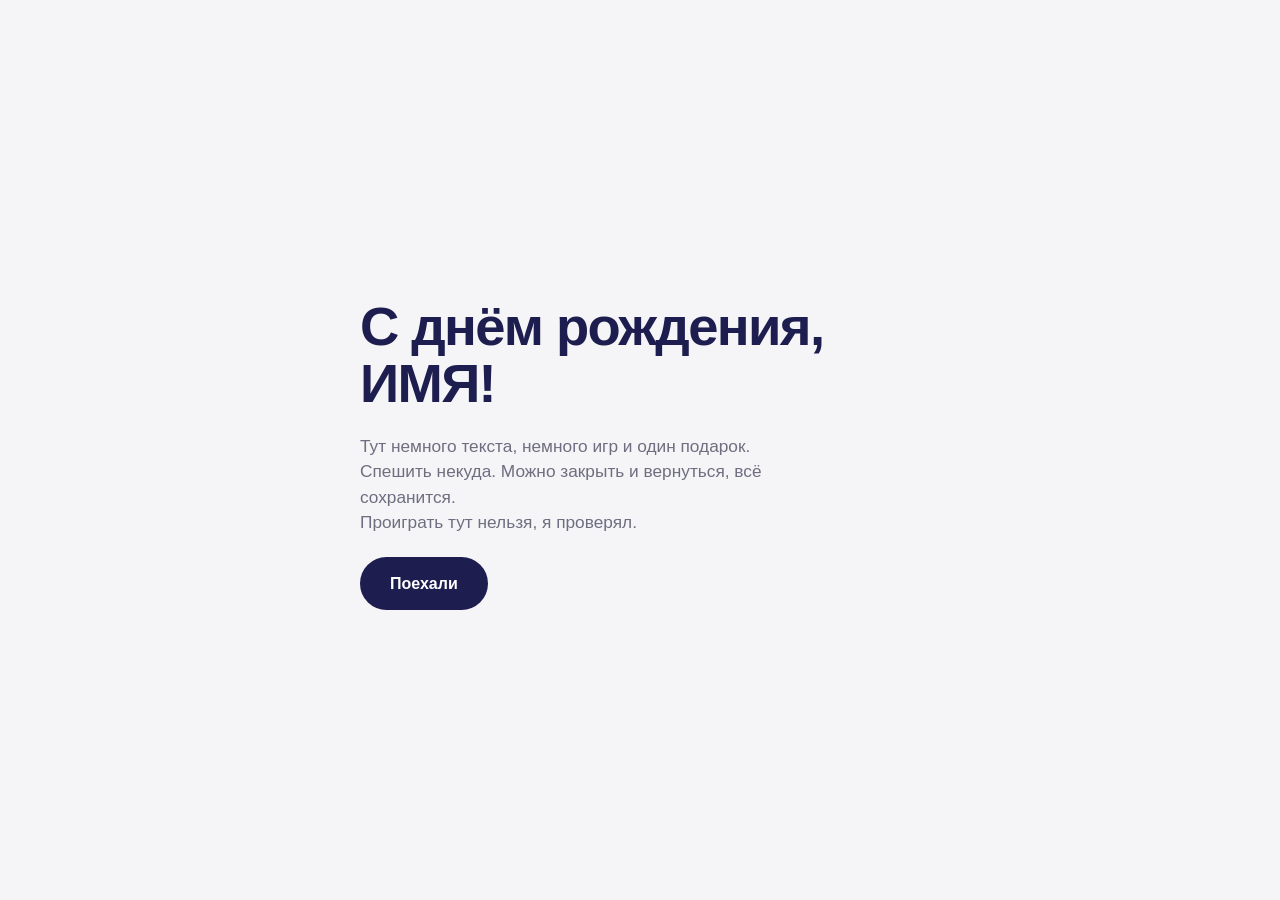
==== index.html @ c680b83f "Каркас: интро, хаб, общий стиль" ====
<!doctype html>
<html lang="ru">
<head>
<meta charset="utf-8">
<meta name="viewport" content="width=device-width,initial-scale=1,viewport-fit=cover">
<title>Тебе тут кое-что есть</title>
<link rel="stylesheet" href="style.css">
</head>
<body>
<main class="wrap intro">
  <h1>С днём рождения, ИМЯ!</h1>
  <div class="lines">
    <p>Тут немного текста, немного игр и один подарок.</p>
    <p>Спешить некуда. Можно закрыть и вернуться, всё сохранится.</p>
    <p>Проиграть тут нельзя, я проверял.</p>
  </div>
  <a class="btn" href="hub.html" id="go">Поехали</a>
</main>
<script src="app.js"></script>
<script>document.getElementById('go').addEventListener('click',()=>BD.set('intro'));</script>
</body>
</html>
---- style.css ----
:root{
  --paper:#f5f5f7; --card:#fff; --ink:#1d1d4f; --muted:#6e6e80;
  --banana:#ffe66b; --gum:#ff8cc6; --teal:#35c4c4; --sky:#2f6fe0;
  --spring:cubic-bezier(.34,1.56,.64,1);
  color-scheme:light;
}
*{box-sizing:border-box;margin:0}
html{-webkit-text-size-adjust:100%}
body{
  font-family:-apple-system,BlinkMacSystemFont,"SF Pro Display","SF Pro Text","Helvetica Neue",Arial,sans-serif;
  background:var(--paper);color:var(--ink);line-height:1.45;
  min-height:100svh;padding:env(safe-area-inset-top) 20px env(safe-area-inset-bottom);
  -webkit-font-smoothing:antialiased;
}
.wrap{max-width:560px;margin:0 auto;padding:56px 0 48px}
h1{font-size:clamp(2.2rem,9vw,3.4rem);line-height:1.05;letter-spacing:-.03em;font-weight:800}
h2{font-size:1.5rem;letter-spacing:-.02em;font-weight:700}
p{color:var(--muted);font-size:1.08rem;max-width:44ch}
.btn{
  display:inline-block;border:0;cursor:pointer;font:inherit;font-weight:600;
  background:var(--ink);color:#fff;padding:15px 30px;border-radius:999px;text-decoration:none;
  transition:transform .35s var(--spring);
}
.btn:active{transform:scale(.94)}
a:focus-visible,button:focus-visible{outline:3px solid var(--sky);outline-offset:3px}

/* intro */
.intro{display:flex;flex-direction:column;justify-content:center;min-height:100svh;gap:22px}
.intro .lines p{opacity:0;transform:translateY(8px);animation:in .6s ease forwards}
.intro .lines p:nth-child(2){animation-delay:.9s}
.intro .lines p:nth-child(3){animation-delay:1.8s}
.intro .btn{opacity:0;animation:in .6s ease 2.7s forwards;align-self:flex-start}
@keyframes in{to{opacity:1;transform:none}}

/* hub */
.top{display:flex;justify-content:space-between;align-items:baseline;margin-bottom:28px}
.count{color:var(--muted);font-weight:600;font-size:.95rem}
.list{display:grid;gap:14px}
.item{
  display:flex;align-items:center;gap:16px;padding:18px 20px;border-radius:22px;
  background:var(--card);color:var(--ink);text-decoration:none;position:relative;
  box-shadow:0 1px 2px rgba(0,0,0,.04),0 8px 24px rgba(0,0,0,.05);
  transition:transform .4s var(--spring);
}
.item .ico{font-size:1.9rem;width:48px;height:48px;display:grid;place-items:center;border-radius:14px;background:var(--paper)}
.item b{display:block;font-size:1.08rem}
.item small{color:var(--muted);font-size:.92rem}
.item.locked{opacity:.55;filter:grayscale(1);pointer-events:none}
.item.locked .ico{background:#e8e8ed}
.item.open{background:var(--banana);border:2.5px solid var(--ink);box-shadow:5px 5px 0 var(--ink)}
.item.open .ico{background:#fff;border:2px solid var(--ink)}
.item.open:active{transform:translate(3px,3px);box-shadow:2px 2px 0 var(--ink)}
.item.done{background:#e9fbf6;border:2.5px solid var(--teal);box-shadow:5px 5px 0 var(--teal)}
.item.done::after{content:"✓";position:absolute;right:20px;font-weight:800;color:var(--teal);font-size:1.3rem}
.item.final.open{background:var(--gum)}
.sep{height:6px}
@media (prefers-reduced-motion:reduce){*{animation-duration:.01s!important;animation-delay:0s!important;transition:none!important}}

/* плавные переходы между страницами (Chrome, Safari; остальные игнорируют) */
@view-transition{navigation:auto}
::view-transition-old(root){animation:.25s ease both vt-out}
::view-transition-new(root){animation:.35s ease both vt-in}
@keyframes vt-out{to{opacity:0;transform:scale(.98)}}
@keyframes vt-in{from{opacity:0;transform:scale(1.02)}}
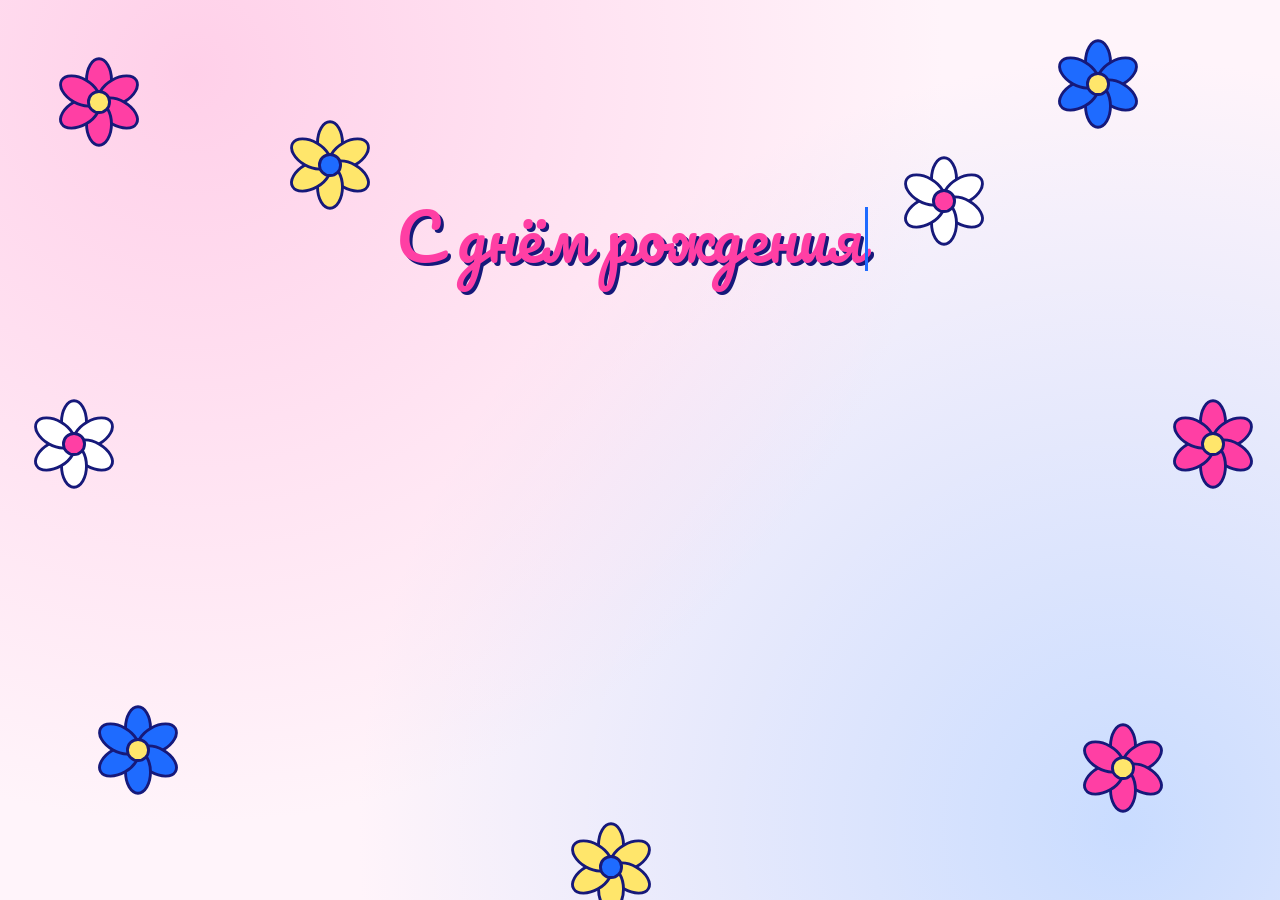
==== commit 40e1ccdd: "." ====
--- a/index.html
+++ b/index.html
@@ -4,19 +4,57 @@
 <meta charset="utf-8">
 <meta name="viewport" content="width=device-width,initial-scale=1,viewport-fit=cover">
 <title>Тебе тут кое-что есть</title>
+<link rel="preconnect" href="https://fonts.googleapis.com">
+<link rel="preconnect" href="https://fonts.gstatic.com" crossorigin>
+<link href="https://fonts.googleapis.com/css2?family=Pacifico&display=swap" rel="stylesheet">
 <link rel="stylesheet" href="style.css">
 </head>
 <body>
+<div class="garden" id="garden"></div>
 <main class="wrap intro">
-  <h1>С днём рождения, ИМЯ!</h1>
+  <h1 data-type>С днём рождения, ИМЯ!</h1>
   <div class="lines">
-    <p>Тут немного текста, немного игр и один подарок.</p>
-    <p>Спешить некуда. Можно закрыть и вернуться, всё сохранится.</p>
-    <p>Проиграть тут нельзя, я проверял.</p>
+    <p data-type>Тут немного текста, игр и один подарок.</p>
+    <p data-type>Спешить некуда, всё сохранится.</p>
+    <p data-type>Проиграть тут нельзя, я проверял.</p>
   </div>
   <a class="btn" href="hub.html" id="go">Поехали</a>
 </main>
 <script src="app.js"></script>
-<script>document.getElementById('go').addEventListener('click',()=>BD.set('intro'));</script>
+<script>
+BD.garden(document.getElementById('garden'), 9);
+document.getElementById('go').addEventListener('click', () => BD.set('intro'));
+
+const sleep = ms => new Promise(r => setTimeout(r, ms));
+const els = [...document.querySelectorAll('[data-type]')];
+const reduce = matchMedia('(prefers-reduced-motion:reduce)').matches;
+let skip = reduce;
+addEventListener('pointerdown', () => { skip = true; }); // тап по экрану дописывает всё сразу
+const caret = Object.assign(document.createElement('span'), { className: 'caret' });
+
+// Весь текст сразу лежит в разметке (скрытый), поэтому строки не прыгают при печати
+const parts = els.map(el => {
+  const text = el.textContent;
+  el.setAttribute('aria-label', text);
+  el.innerHTML = '<span class="t" aria-hidden="true"></span><span class="r" aria-hidden="true"></span>';
+  el.lastChild.textContent = text;
+  return { el, text, t: el.firstChild, r: el.lastChild };
+});
+
+(async () => {
+  try { await Promise.race([document.fonts.load('1em Pacifico', 'Привет'), sleep(1500)]); } catch (e) {}
+  for (const { el, text, t, r } of parts) {
+    el.insertBefore(caret, r);
+    for (let i = 1; i <= text.length && !skip; i++) {
+      t.textContent = text.slice(0, i); r.textContent = text.slice(i);
+      await sleep(55 + Math.random() * 45);
+    }
+    t.textContent = text; r.textContent = '';
+    if (!skip) await sleep(450);
+  }
+  caret.remove();
+  document.getElementById('go').classList.add('show');
+})();
+</script>
 </body>
 </html>
--- a/style.css
+++ b/style.css
@@ -1,6 +1,6 @@
 :root{
-  --paper:#f5f5f7; --card:#fff; --ink:#1d1d4f; --muted:#6e6e80;
-  --banana:#ffe66b; --gum:#ff8cc6; --teal:#35c4c4; --sky:#2f6fe0;
+  --paper:#fff4fa; --card:#fff; --ink:#16197a; --muted:#5d5f9a;
+  --banana:#ffe66b; --gum:#ff3fa4; --teal:#35c4c4; --sky:#1e6bff;
   --spring:cubic-bezier(.34,1.56,.64,1);
   color-scheme:light;
 }
@@ -8,11 +8,12 @@
 html{-webkit-text-size-adjust:100%}
 body{
   font-family:-apple-system,BlinkMacSystemFont,"SF Pro Display","SF Pro Text","Helvetica Neue",Arial,sans-serif;
-  background:var(--paper);color:var(--ink);line-height:1.45;
+  background:radial-gradient(circle at 15% 8%,#ffd0e9,transparent 55%),radial-gradient(circle at 88% 92%,#c9dcff,transparent 55%),var(--paper);
+  background-attachment:fixed;color:var(--ink);line-height:1.45;
   min-height:100svh;padding:env(safe-area-inset-top) 20px env(safe-area-inset-bottom);
   -webkit-font-smoothing:antialiased;
 }
-.wrap{max-width:560px;margin:0 auto;padding:56px 0 48px}
+.wrap{max-width:560px;margin:0 auto;padding:56px 0 48px;position:relative;z-index:1}
 h1{font-size:clamp(2.2rem,9vw,3.4rem);line-height:1.05;letter-spacing:-.03em;font-weight:800}
 h2{font-size:1.5rem;letter-spacing:-.02em;font-weight:700}
 p{color:var(--muted);font-size:1.08rem;max-width:44ch}
@@ -23,14 +24,6 @@
 }
 .btn:active{transform:scale(.94)}
 a:focus-visible,button:focus-visible{outline:3px solid var(--sky);outline-offset:3px}
-
-/* intro */
-.intro{display:flex;flex-direction:column;justify-content:center;min-height:100svh;gap:22px}
-.intro .lines p{opacity:0;transform:translateY(8px);animation:in .6s ease forwards}
-.intro .lines p:nth-child(2){animation-delay:.9s}
-.intro .lines p:nth-child(3){animation-delay:1.8s}
-.intro .btn{opacity:0;animation:in .6s ease 2.7s forwards;align-self:flex-start}
-@keyframes in{to{opacity:1;transform:none}}
 
 /* hub */
 .top{display:flex;justify-content:space-between;align-items:baseline;margin-bottom:28px}
@@ -62,3 +55,22 @@
 ::view-transition-new(root){animation:.35s ease both vt-in}
 @keyframes vt-out{to{opacity:0;transform:scale(.98)}}
 @keyframes vt-in{from{opacity:0;transform:scale(1.02)}}
+
+/* intro */
+.intro{display:flex;flex-direction:column;align-items:center;justify-content:center;text-align:center;min-height:100svh;gap:22px}
+.intro h1,.intro .lines p{font-family:Pacifico,"Segoe Script","Comic Sans MS",cursive;font-weight:400}
+.intro h1{font-size:clamp(2.3rem,11vw,4rem);line-height:1.25;letter-spacing:0;color:var(--gum);text-shadow:3px 3px 0 var(--ink)}
+.intro .lines p{font-size:clamp(1.15rem,5vw,1.5rem);color:var(--ink);max-width:20ch;margin:0 auto 14px;line-height:1.5}
+.r{visibility:hidden}
+.caret{display:inline-block;width:3px;height:1em;margin-left:2px;background:var(--sky);vertical-align:-.12em;animation:blink 1s steps(1) infinite}
+@keyframes blink{50%{opacity:0}}
+.intro .btn{opacity:0;transform:translateY(10px);pointer-events:none;transition:opacity .5s,transform .5s var(--spring)}
+.intro .btn.show{opacity:1;transform:none;pointer-events:auto}
+.hub-btn{background:var(--gum)}
+
+/* цветочки */
+.garden{position:fixed;inset:0;pointer-events:none;overflow:hidden;z-index:0}
+.fl{position:absolute;animation:bloom 1s var(--spring) both;animation-delay:var(--d)}
+.fl .sway{transform-box:fill-box;transform-origin:center;animation:sway 4.5s ease-in-out infinite alternate;animation-delay:var(--d)}
+@keyframes bloom{from{transform:scale(0) rotate(-120deg)}to{transform:none}}
+@keyframes sway{from{transform:rotate(-12deg)}to{transform:rotate(12deg)}}
